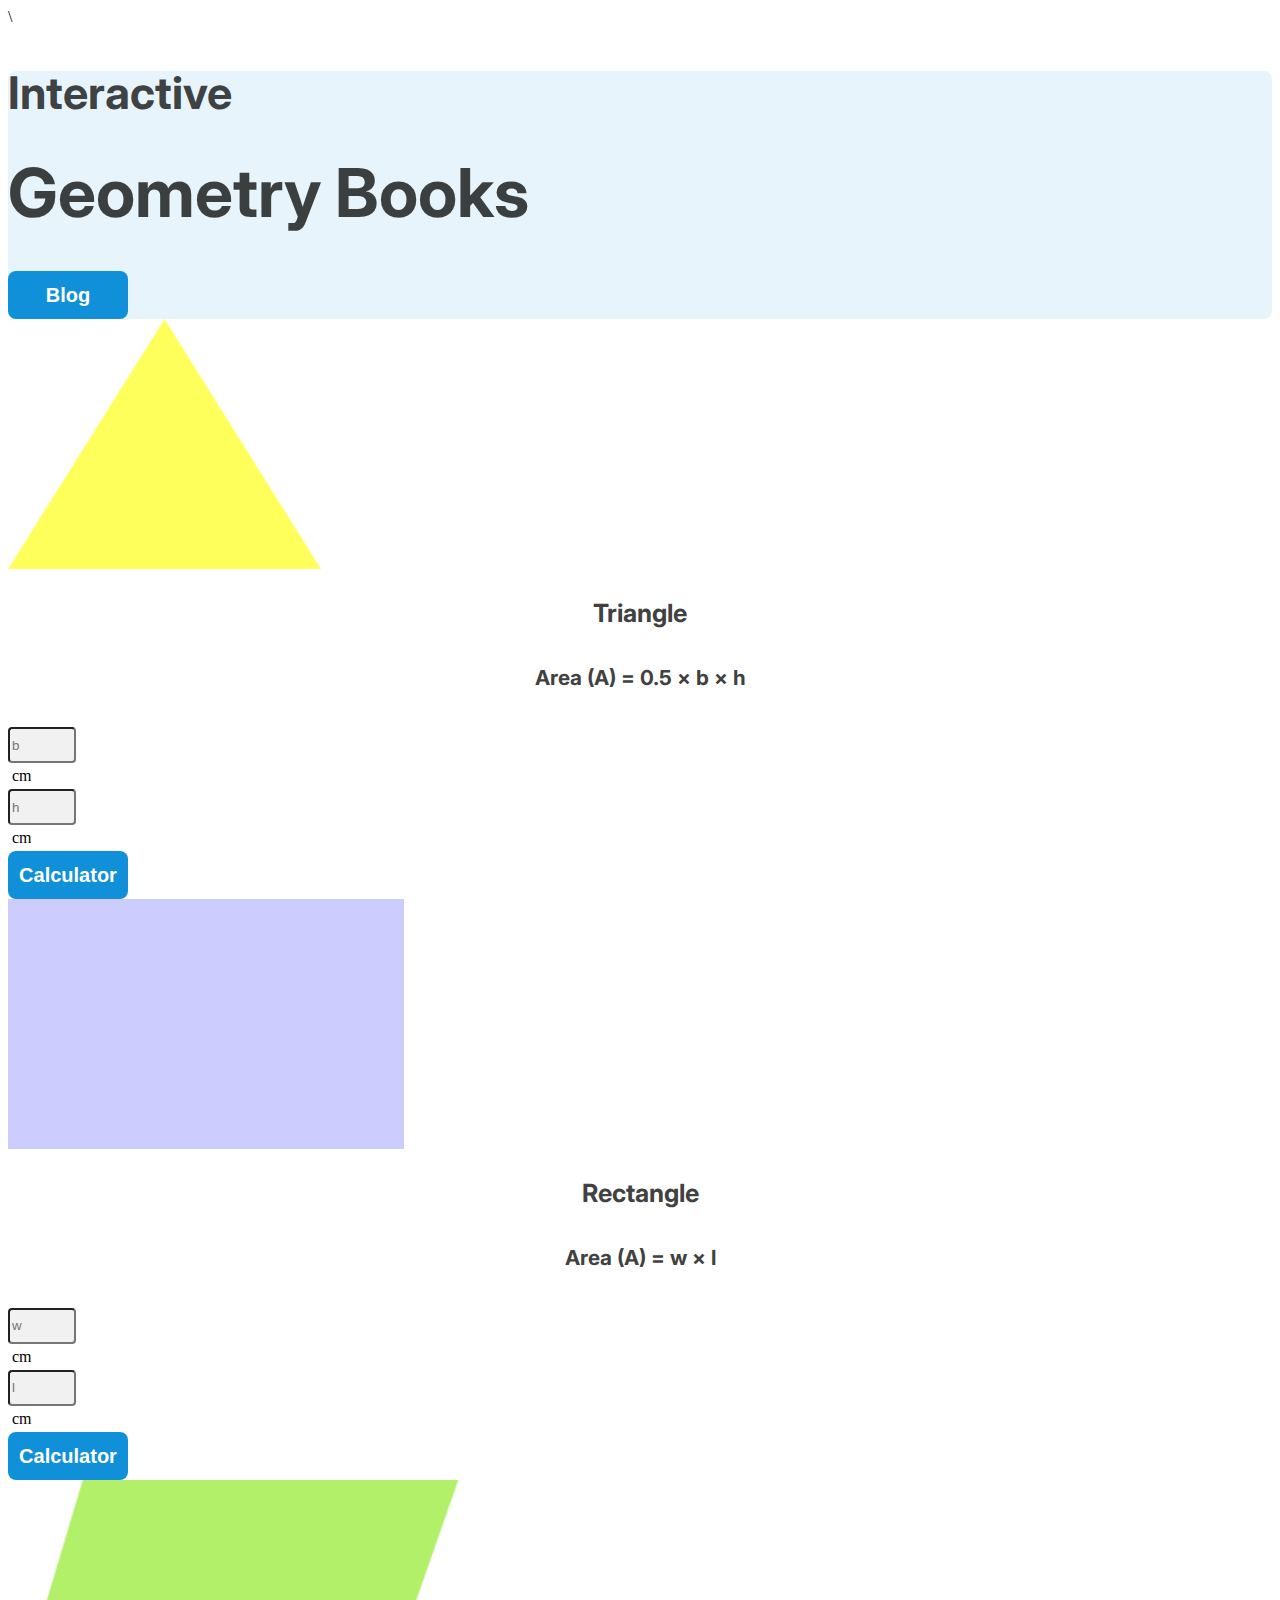
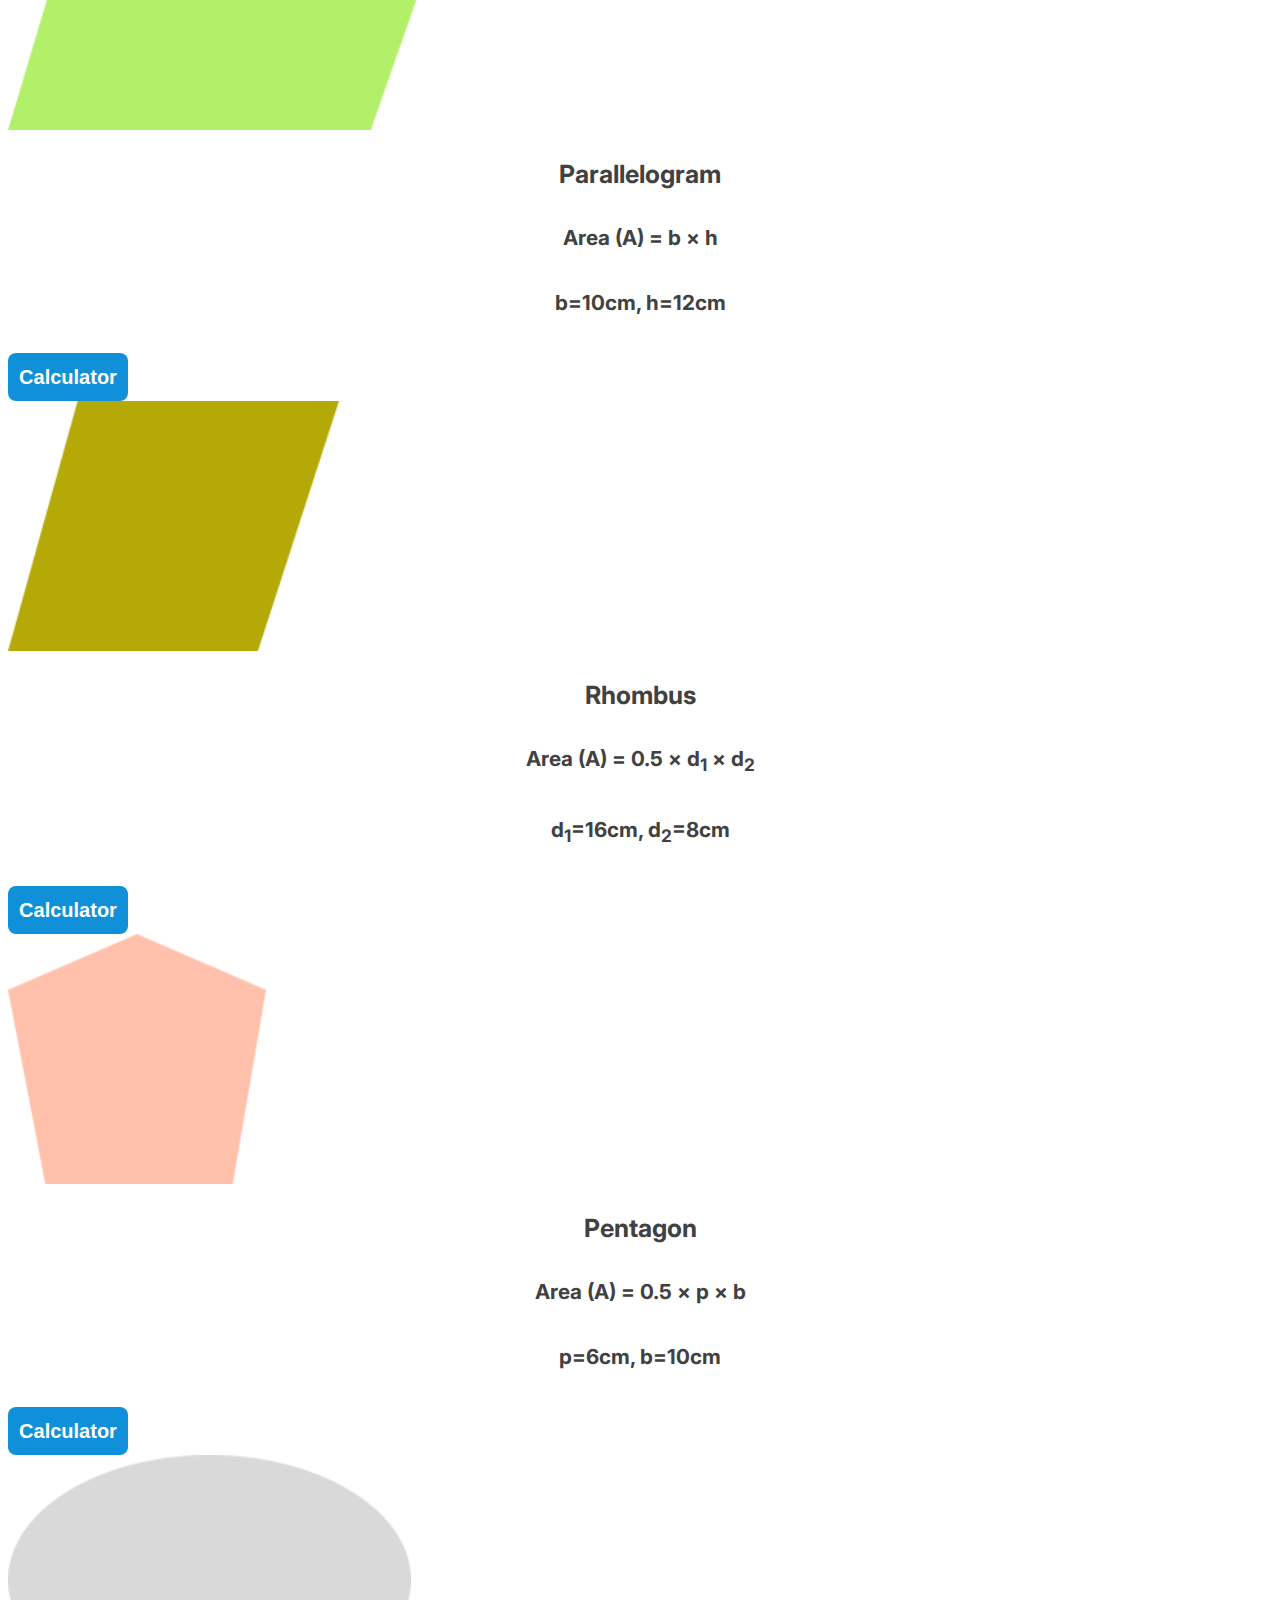
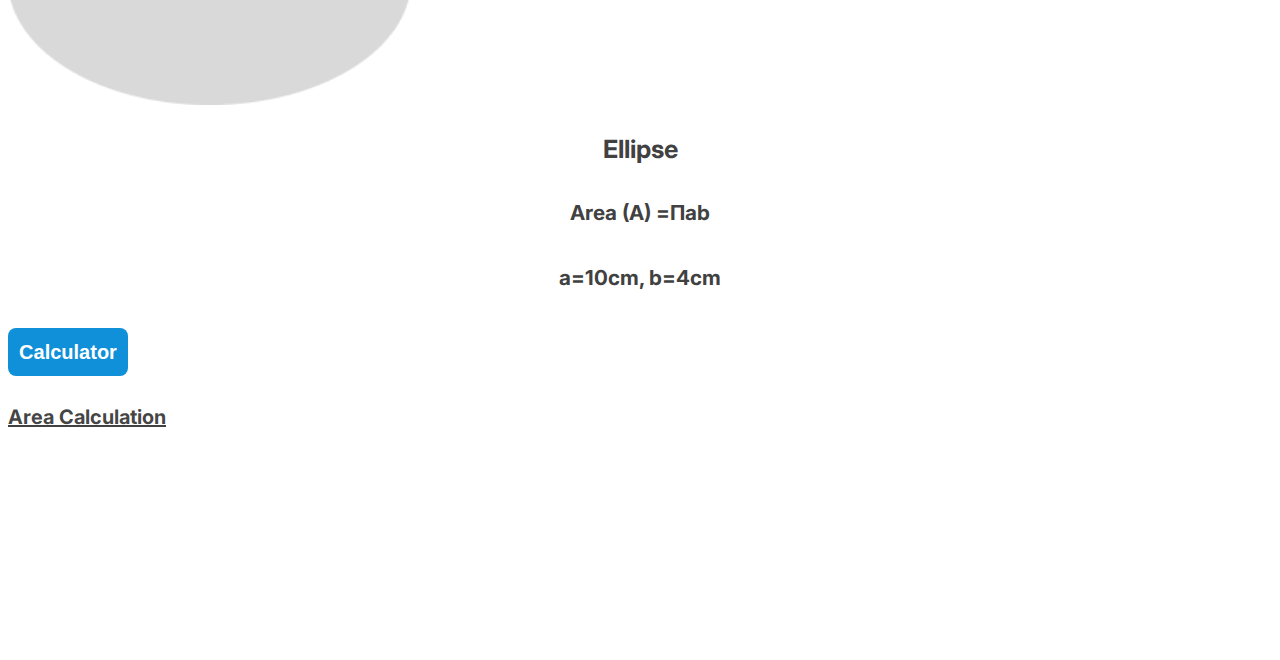
==== index.html @ 3d66f165 "calculate card" ====
<!DOCTYPE html>
<html lang="en">
<head>
    <meta charset="UTF-8">
    <meta http-equiv="X-UA-Compatible" content="IE=edge">
    <meta name="viewport" content="width=device-width, initial-scale=1.0">
    <title>Dom assignment five</title>\
    <!-- bootstrap css file link -->
    <link href="https://cdn.jsdelivr.net/npm/bootstrap@5.0.2/dist/css/bootstrap.min.css" rel="stylesheet" integrity="sha384-EVSTQN3/azprG1Anm3QDgpJLIm9Nao0Yz1ztcQTwFspd3yD65VohhpuuCOmLASjC" crossorigin="anonymous">
    <!-- css style link -->
    <link rel="stylesheet" href="./style.css">
    <!-- google font -->
    <link rel="preconnect" href="https://fonts.googleapis.com">
    <link rel="preconnect" href="https://fonts.gstatic.com" crossorigin>
    <link href="https://fonts.googleapis.com/css2?family=Inter&display=swap" rel="stylesheet">
  
</head>
<body class="mx-2">
    <!-- navbar added -->
    <header class="font-style">
        <nav class="navbar navbar-style ">
            <div class="container-fluid">
              <div class="text-style">
                <p>Interactive<p>
                <h2>Geometry Books</h2>
              </div>
                <form >
                <button class="btn-color btn-text-style" type="submit">Blog</button>
              </form>
            </div>
          </nav>
    </header>
    <!-- main part added -->
    <main class="d-flex my-5" >
        <!-- card aside -->
      <section class="w-75 bg-light">
        <div class="row row-cols-1 row-cols-md-3 g-2">
            <div class="col">
              <div class="card h-100">
                <img src="./images/triangle.png" class="card-img-top p-4" alt="...">
                <div class="card-body card-text-style">
                  <p id="triangle-name" class="card-title">Triangle</p>
                  <h5 class="card-text">Area (A) = 0.5 &times; b &times; h</h5>
                </div>
                <div class="d-flex card-inputs mx-auto">
                    <input id="baseline-Field" class="" type="text" placeholder="b"><p>cm</p>
                    <input id="height-Field" class="" type="text" placeholder="h"><p>cm</p>
                </div>
                <div class="mx-8 p-3">
                 <button id="btn-triangle"  class="btn-color w-100  btn-text-style">Calculator</button>
                </div>
              </div>
            </div>
            <div class="col">
              <div class="card h-100">
                <img src="./images/rectangle.png" class="card-img-top p-4" alt="...">
                <div class="card-body card-text-style">
                  <p class="card-title">Rectangle</p>
                  <h5 class="card-text">Area (A) = w &times; l </h5>
                </div>
                <div class="d-flex card-inputs mx-auto">
                    <input class="" type="text" placeholder="w"><p>cm</p>
                    <input class="" type="text" placeholder="l"><p>cm</p>
                </div>
                <div class="mx-8 p-3">
                 <button  class="btn-color w-100  btn-text-style">Calculator</button>
                </div>
              </div>
            </div>
            <div class="col">
                <div class="card h-100">
                  <img src="./images/parallelogram.png" class="card-img-top p-4" alt="...">
                  <div class="card-body card-text-style">
                    <p class="card-title">Parallelogram</p>
                    <h5 class="card-text">Area (A) = b &times; h</h5>
                    <h5>b=<span>10</span>cm, h=<span>12</span>cm</h5>
                  </div>
                  <div class="mx-8 p-3">
                   <button  class="btn-color w-100  btn-text-style">Calculator</button>
                  </div>
                </div>
              </div>
              <div class="col">
                <div class="card h-100">
                  <img src="./images/rhombus.png" class="card-img-top p-4" alt="...">
                  <div class="card-body card-text-style">
                    <p class="card-title">Rhombus</p>
                    <h5 class="card-text">Area (A) = 0.5 &times; d<sub>1</sub> &times; d<sub>2</sub></h5>
                    <h5>d<sub>1</sub>=<span>16</span>cm, d<sub>2</sub>=<span>8</span>cm</h5>
                  </div>
                 <div class="mx-8 p-3">
                   <button  class="btn-color w-100  btn-text-style">Calculator</button>
                  </div>
                </div>
              </div>
              <div class="col">
                <div class="card h-100">
                  <img src="./images/pentagon.png" class="card-img-top p-4" alt="...">
                  <div class="card-body card-text-style">
                    <p class="card-title">Pentagon</p>
                    <h5 class="card-text">Area (A) = 0.5 &times; p &times; b</h5>
                    <h5>p=<span>6</span>cm, b=<span>10</span>cm</h5>
                  </div>
                  <div class="mx-8 p-3">
                   <button  class="btn-color w-100  btn-text-style">Calculator</button>
                  </div>
                </div>
              </div>
              <div class="col">
                <div class="card h-100">
                  <img src="./images/ellipse.png" class="card-img-top p-4" alt="...">
                  <div class="card-body card-text-style">
                    <p class="card-title">Ellipse</p>
                    <h5 class="card-text">Area (A) =&Pi;ab</h5>
                    <h5>a=<span>10</span>cm, b=<span>4</span>cm</h5>
                  </div>
                  <div class="mx-8 p-3">
                   <button  class="btn-color w-100  btn-text-style">Calculator</button>
                  </div>
                </div>
              </div>
          </div>

      </section>
      <!-- calculation part bside -->
      <section class="w-25 px-2">
        <div class="row row-cols-1 row-cols-md-1">
            <div class="col">
                <div class="card calculation-head">
                 <h4 class="text-center ">Area Calculation</h4>
                 <table class="table table-borderless">
                    <tbody  id="calculation">
                        <tr>
                          <th ></th>
                         
                        </tr>
                      </tbody>
                  </table>
                </div>
              </div>
        </div>
      </section>
    </main>
    <!-- bootsrap js file  -->
    <script src="https://cdn.jsdelivr.net/npm/bootstrap@5.0.2/dist/js/bootstrap.bundle.min.js" integrity="sha384-MrcW6ZMFYlzcLA8Nl+NtUVF0sA7MsXsP1UyJoMp4YLEuNSfAP+JcXn/tWtIaxVXM" crossorigin="anonymous"></script>
    <!-- js file added -->
    <script src="./card.js"></script>
</body>
</html>
---- style.css ----
.navbar-style{
    background: rgba(16, 144, 216, 0.1);
    border-radius: 8px;
}
.font-style{
    font-family: 'Inter', sans-serif;
}
.text-style{
    font-style: normal;
    font-weight: 700;
    font-size: 45px;
    line-height: 44px;

    color: rgba(17, 17, 17, 0.8);

}
.btn-color{
    width: 120px;
    height: 48px;
    background: #1090D8;
    border-radius: 8px;
    color: #FFFFFF;
    border: none;
}
.btn-text-style{
    font-weight: 700;
    font-size: 20px;
    line-height: 30px;
}

.card-text-style{
    font-family: 'Inter';
    font-style: normal;
    font-weight: 700;
    font-size: 25px;
    line-height: 30px;
    text-align: center;
    color: #414141;
}
.card-inputs p{
    margin: 4px;
}
.card img{
    height: 250px;
}
.card-inputs input{
    width: 60px;
    height: 30px;
    background: #F1F1F1;
    border-radius: 4px;

}
.calculation-head{
    height: 250px;
}
.calculation-head h4{
    font-family: 'Inter';
    font-style: normal;
    font-weight: 700;
    font-size: 20px;
    line-height: 30px;
    /* identical to box height, or 150% */

    text-decoration-line: underline;

    color: rgba(17, 17, 17, 0.8);

}
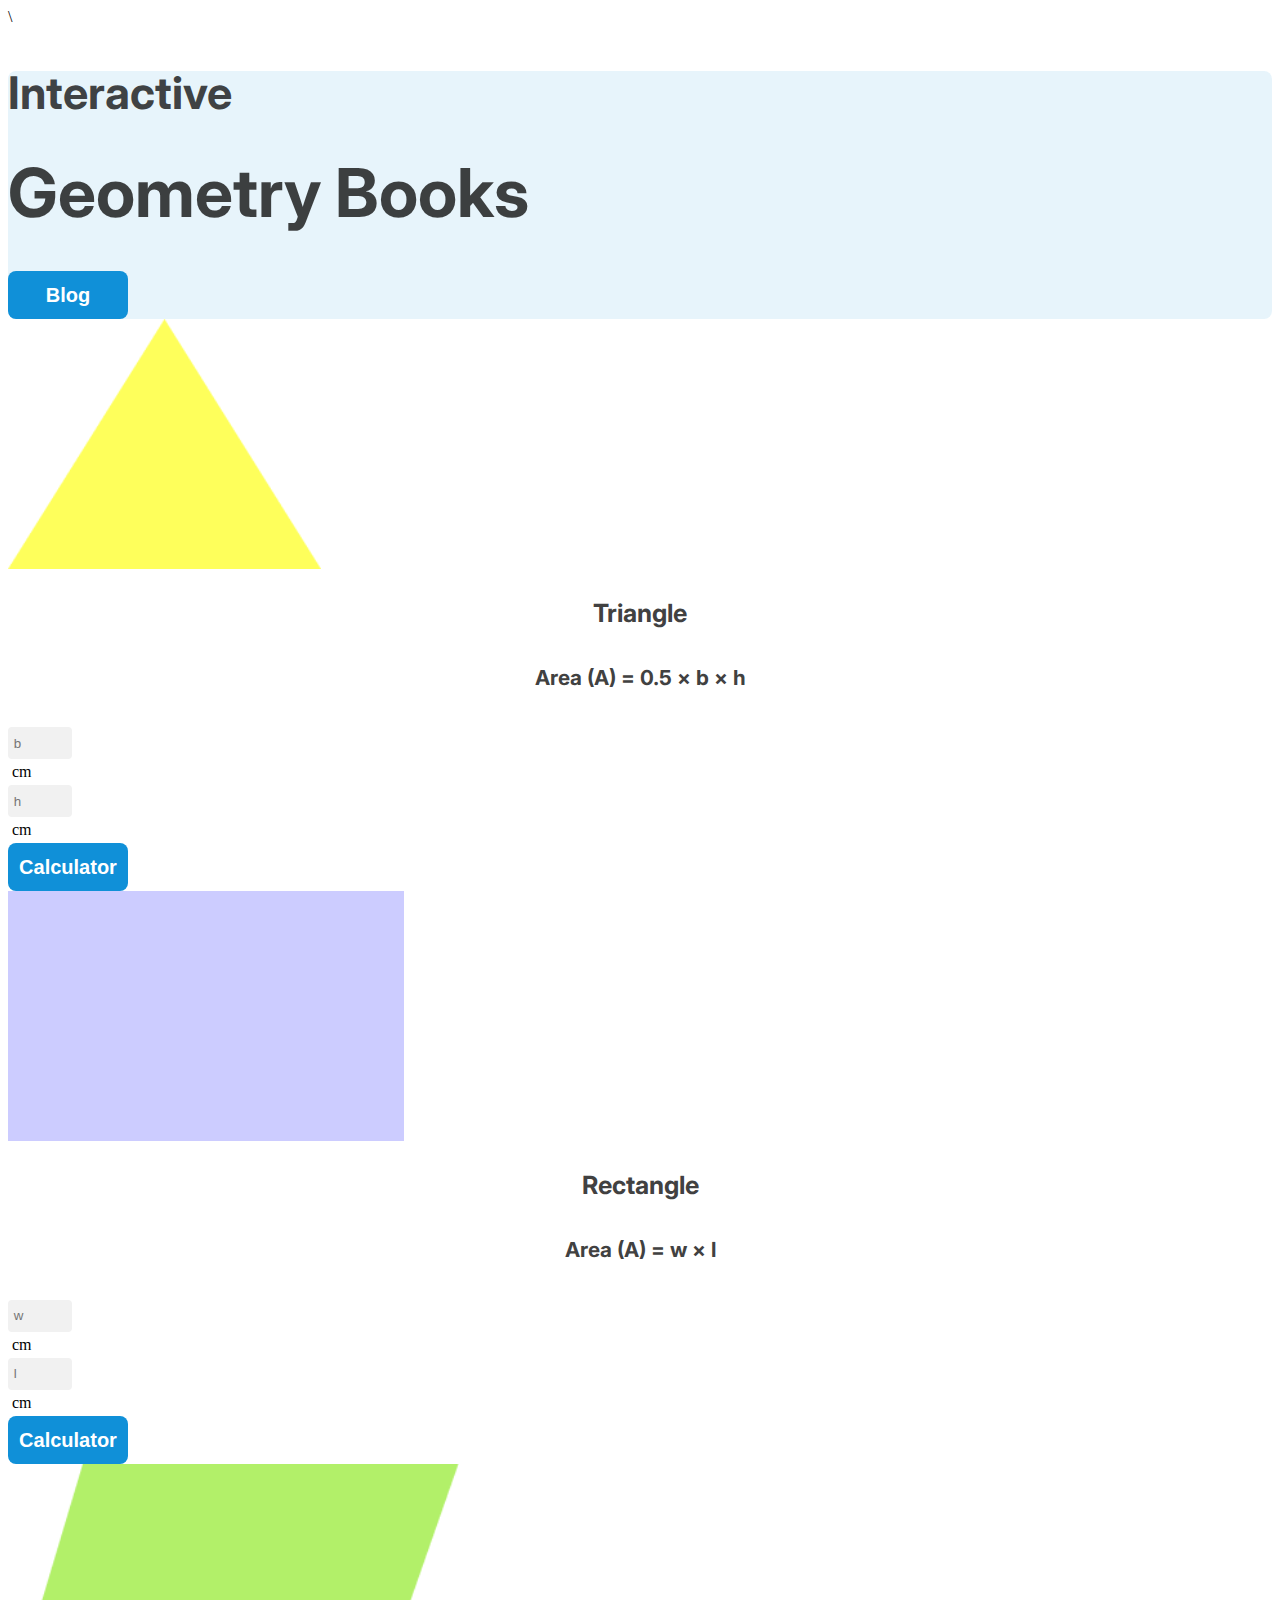
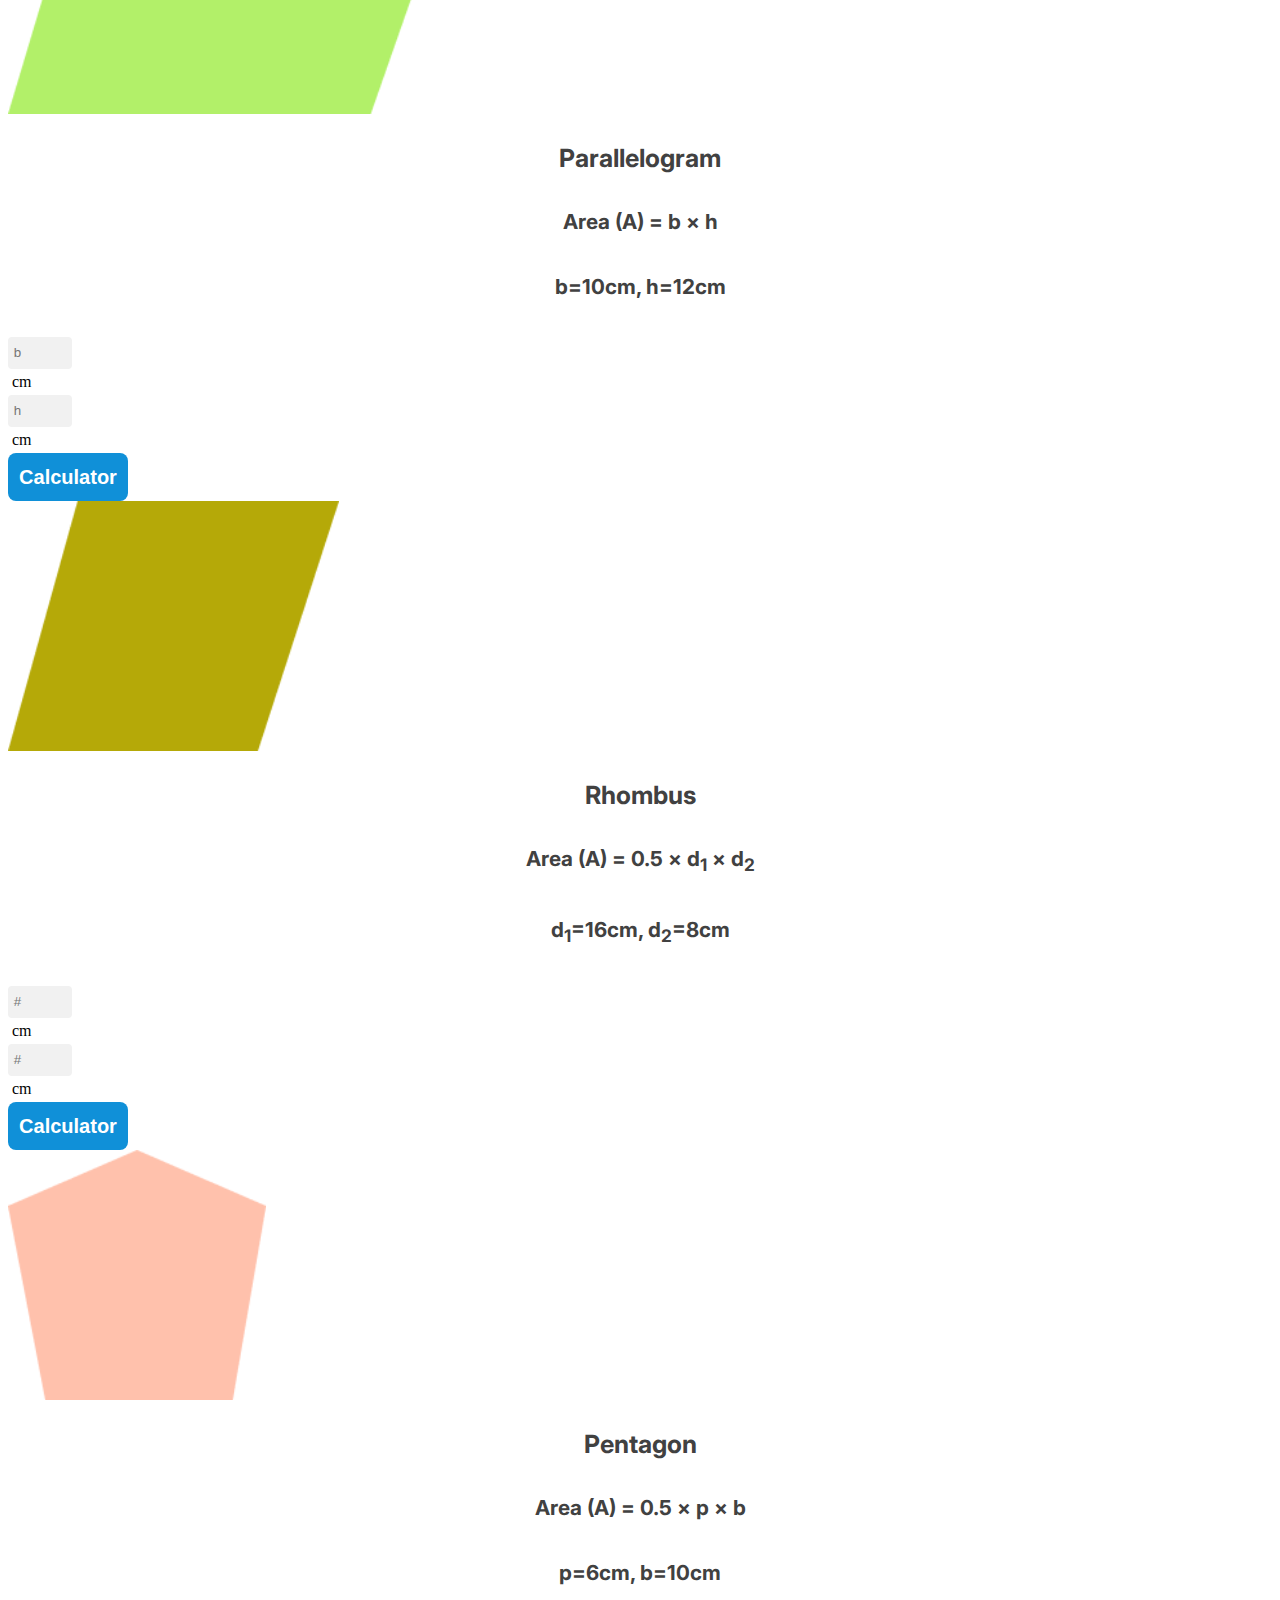
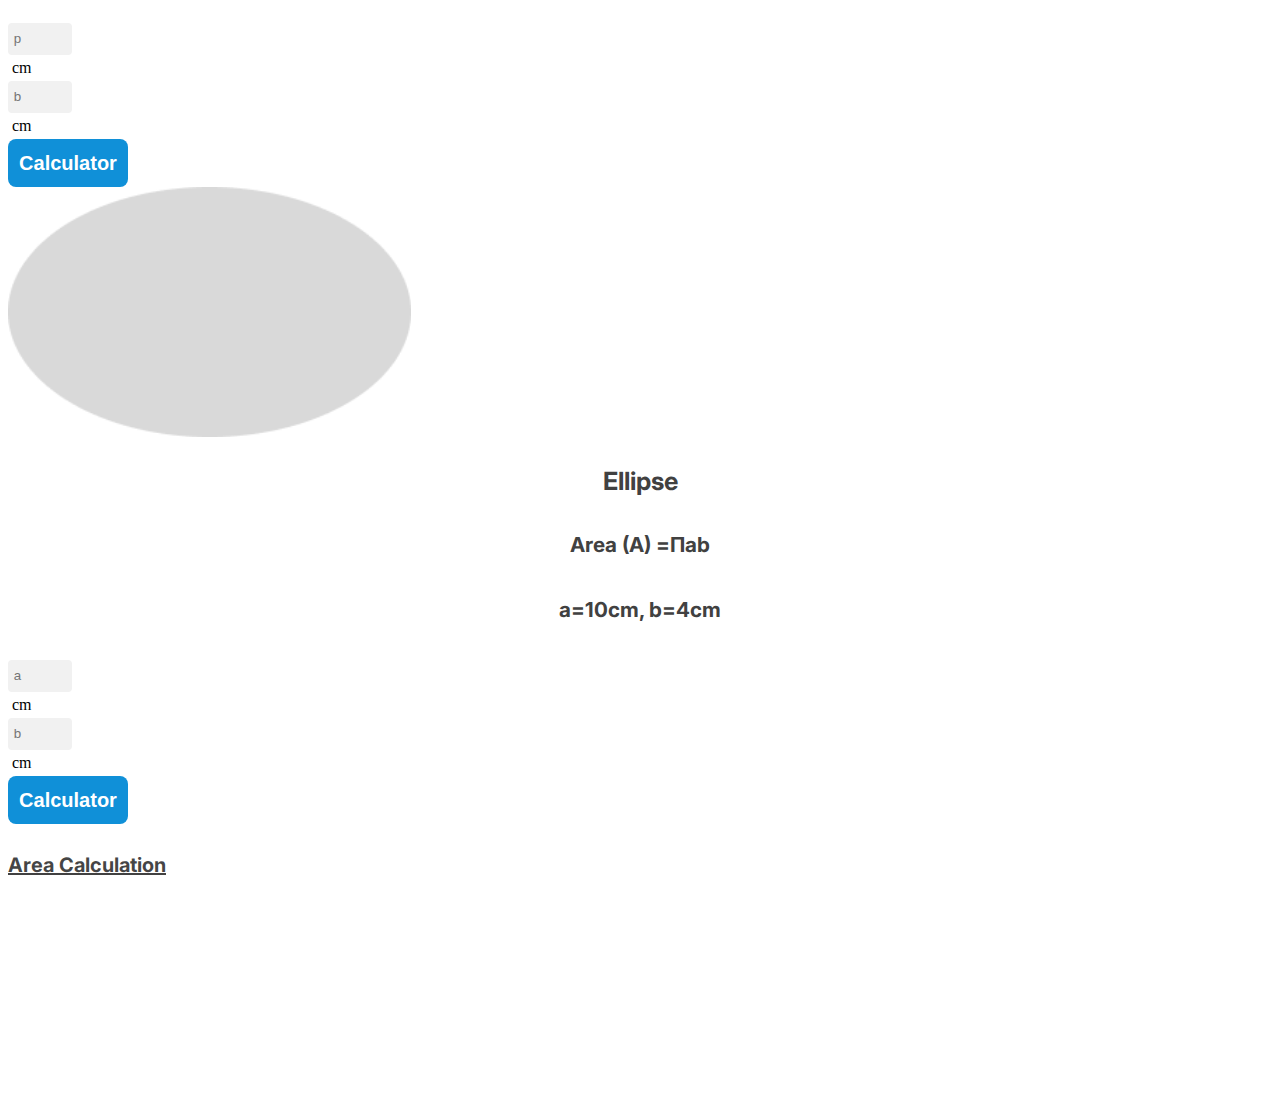
==== commit d5b6f7c6: "parallelogramCalculateTotal" ====
--- a/index.html
+++ b/index.html
@@ -35,6 +35,7 @@
         <!-- card aside -->
       <section class="w-75 bg-light">
         <div class="row row-cols-1 row-cols-md-3 g-2">
+            <!-- one triangle card -->
             <div class="col">
               <div class="card h-100">
                 <img src="./images/triangle.png" class="card-img-top p-4" alt="...">
@@ -43,40 +44,46 @@
                   <h5 class="card-text">Area (A) = 0.5 &times; b &times; h</h5>
                 </div>
                 <div class="d-flex card-inputs mx-auto">
-                    <input id="baseline-Field" class="" type="text" placeholder="b"><p>cm</p>
-                    <input id="height-Field" class="" type="text" placeholder="h"><p>cm</p>
+                    <input id="baseline-Field" class="" type="text" placeholder=" b"><p>cm</p>
+                    <input id="height-Field" class="" type="text" placeholder=" h"><p>cm</p>
                 </div>
                 <div class="mx-8 p-3">
                  <button id="btn-triangle"  class="btn-color w-100  btn-text-style">Calculator</button>
                 </div>
               </div>
             </div>
+            <!-- two rectangle card -->
             <div class="col">
               <div class="card h-100">
                 <img src="./images/rectangle.png" class="card-img-top p-4" alt="...">
                 <div class="card-body card-text-style">
-                  <p class="card-title">Rectangle</p>
+                  <p id="rectangle-name" class="card-title">Rectangle</p>
                   <h5 class="card-text">Area (A) = w &times; l </h5>
                 </div>
                 <div class="d-flex card-inputs mx-auto">
-                    <input class="" type="text" placeholder="w"><p>cm</p>
-                    <input class="" type="text" placeholder="l"><p>cm</p>
+                    <input id="rectangleFieldOne" class="" type="text" placeholder=" w"><p>cm</p>
+                    <input id="rectangleFieldTwo" class="" type="text" placeholder=" l"><p>cm</p>
                 </div>
                 <div class="mx-8 p-3">
-                 <button  class="btn-color w-100  btn-text-style">Calculator</button>
+                 <button id="btn-rectangle"  class="btn-color w-100  btn-text-style">Calculator</button>
                 </div>
               </div>
             </div>
+            <!-- three parallelogram card -->
             <div class="col">
                 <div class="card h-100">
                   <img src="./images/parallelogram.png" class="card-img-top p-4" alt="...">
                   <div class="card-body card-text-style">
-                    <p class="card-title">Parallelogram</p>
+                    <p id="parallelogram-name" class="card-title">Parallelogram</p>
                     <h5 class="card-text">Area (A) = b &times; h</h5>
                     <h5>b=<span>10</span>cm, h=<span>12</span>cm</h5>
                   </div>
+                  <div class="d-flex card-inputs mx-auto">
+                    <input id="parallelogramFieldOne" class="" type="text" placeholder=" b"><p>cm</p>
+                    <input id="parallelogramFieldTwo" class="" type="text" placeholder=" h"><p>cm</p>
+                </div>
                   <div class="mx-8 p-3">
-                   <button  class="btn-color w-100  btn-text-style">Calculator</button>
+                   <button id="btn-parallelogram" class="btn-color w-100  btn-text-style">Calculator</button>
                   </div>
                 </div>
               </div>
@@ -88,6 +95,10 @@
                     <h5 class="card-text">Area (A) = 0.5 &times; d<sub>1</sub> &times; d<sub>2</sub></h5>
                     <h5>d<sub>1</sub>=<span>16</span>cm, d<sub>2</sub>=<span>8</span>cm</h5>
                   </div>
+                  <div class="d-flex card-inputs mx-auto">
+                    <input id="rectangleFieldOne" class="" type="text" placeholder=" #"><p>cm</p>
+                    <input id="rectangleFieldTwo" class="" type="text" placeholder=" #"><p>cm</p>
+                </div>
                  <div class="mx-8 p-3">
                    <button  class="btn-color w-100  btn-text-style">Calculator</button>
                   </div>
@@ -101,6 +112,10 @@
                     <h5 class="card-text">Area (A) = 0.5 &times; p &times; b</h5>
                     <h5>p=<span>6</span>cm, b=<span>10</span>cm</h5>
                   </div>
+                  <div class="d-flex card-inputs mx-auto">
+                    <input id="rectangleFieldOne" class="" type="text" placeholder=" p"><p>cm</p>
+                    <input id="rectangleFieldTwo" class="" type="text" placeholder=" b"><p>cm</p>
+                </div>
                   <div class="mx-8 p-3">
                    <button  class="btn-color w-100  btn-text-style">Calculator</button>
                   </div>
@@ -114,6 +129,10 @@
                     <h5 class="card-text">Area (A) =&Pi;ab</h5>
                     <h5>a=<span>10</span>cm, b=<span>4</span>cm</h5>
                   </div>
+                  <div class="d-flex card-inputs mx-auto">
+                    <input id="rectangleFieldOne" class="" type="text" placeholder=" a"><p>cm</p>
+                    <input id="rectangleFieldTwo" class="" type="text" placeholder=" b"><p>cm</p>
+                </div>
                   <div class="mx-8 p-3">
                    <button  class="btn-color w-100  btn-text-style">Calculator</button>
                   </div>
@@ -144,6 +163,7 @@
     <!-- bootsrap js file  -->
     <script src="https://cdn.jsdelivr.net/npm/bootstrap@5.0.2/dist/js/bootstrap.bundle.min.js" integrity="sha384-MrcW6ZMFYlzcLA8Nl+NtUVF0sA7MsXsP1UyJoMp4YLEuNSfAP+JcXn/tWtIaxVXM" crossorigin="anonymous"></script>
     <!-- js file added -->
+    <script src="./common.js"></script>
     <script src="./card.js"></script>
 </body>
 </html>--- a/style.css
+++ b/style.css
@@ -48,6 +48,7 @@
     height: 30px;
     background: #F1F1F1;
     border-radius: 4px;
+    border: none;
 
 }
 .calculation-head{
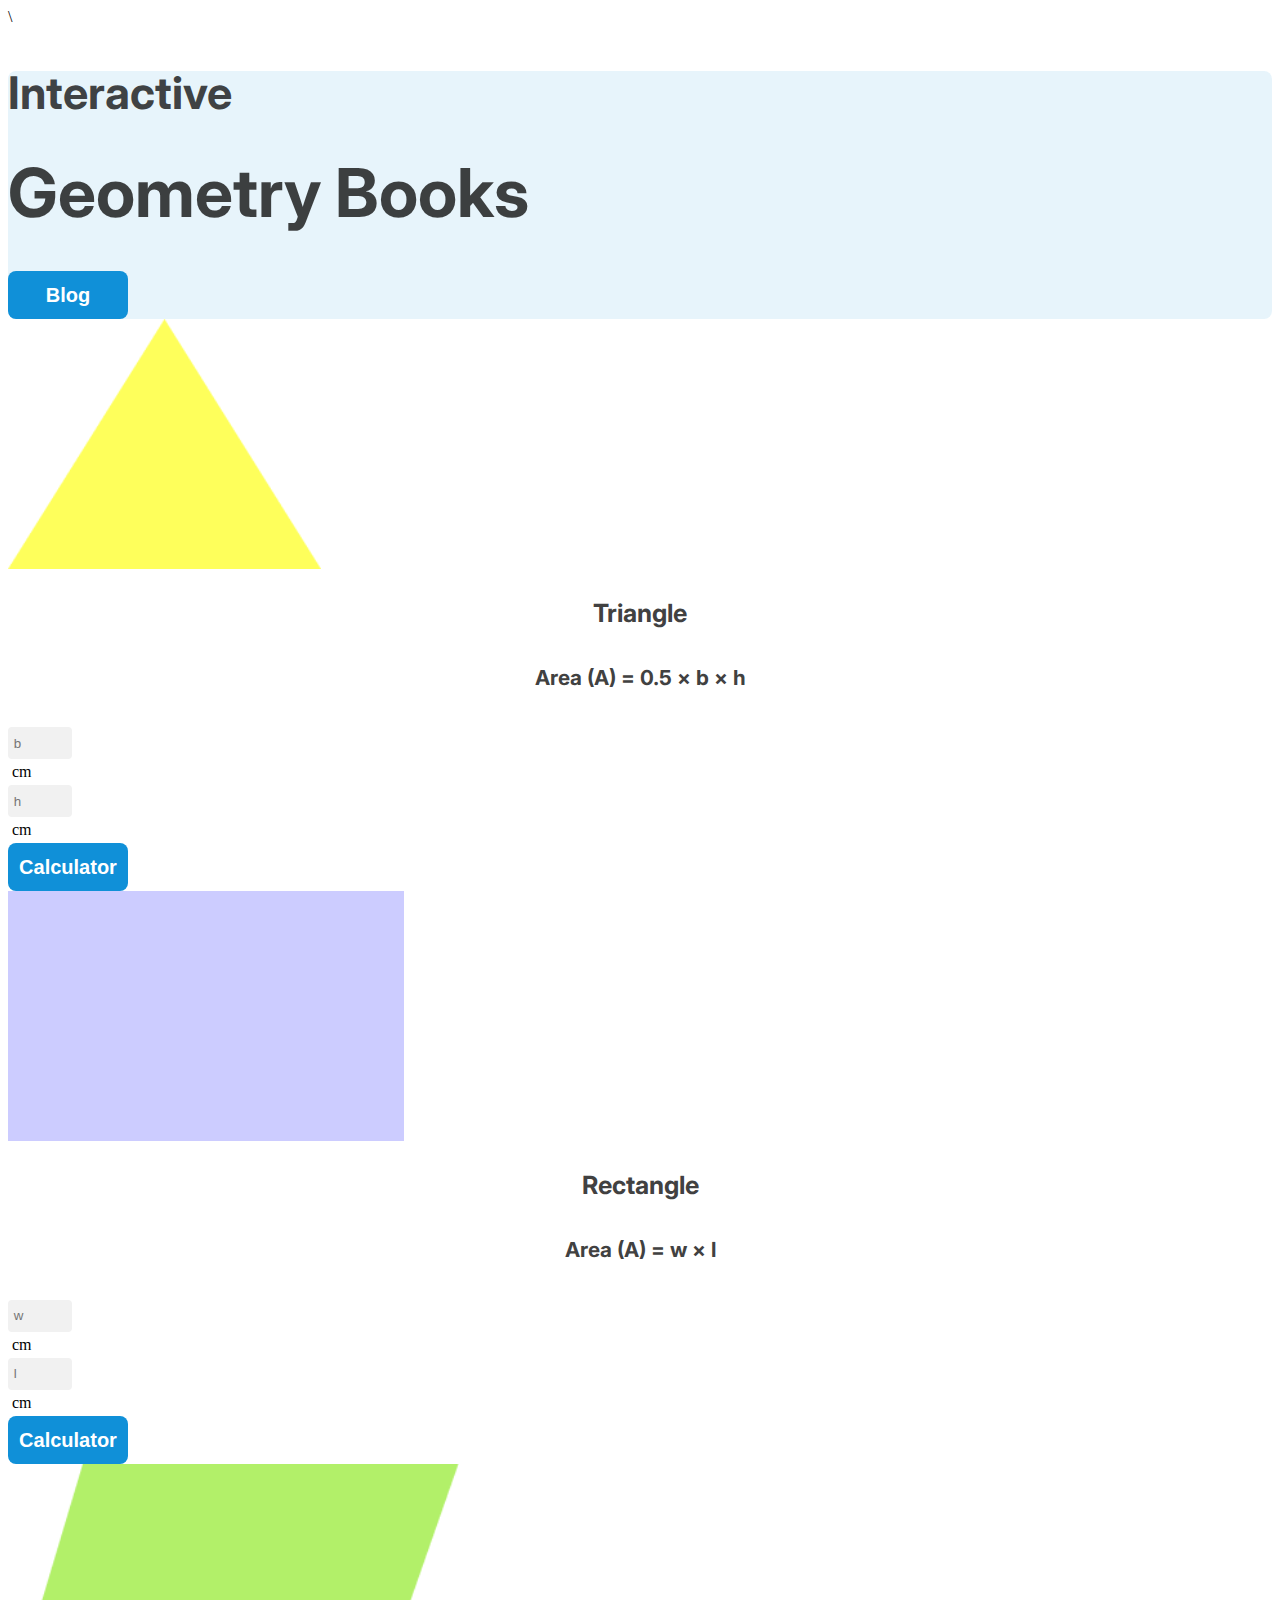
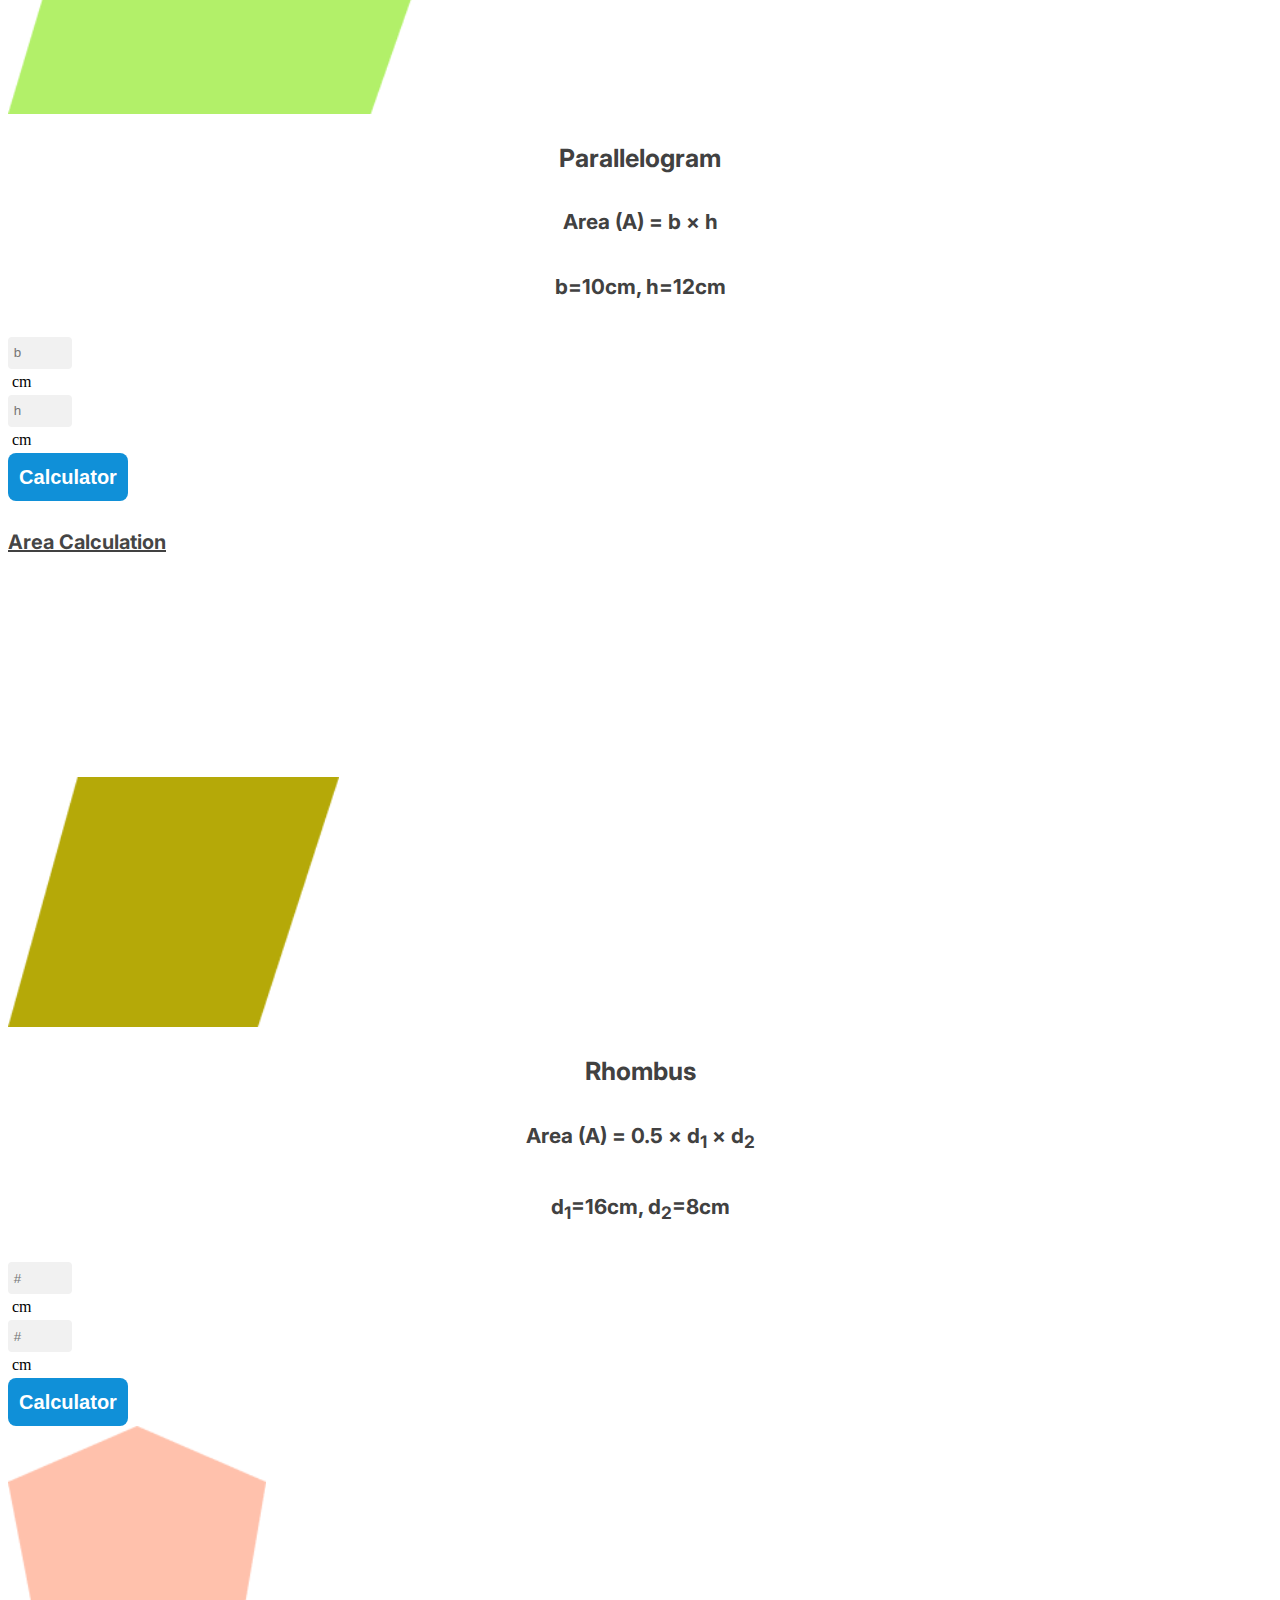
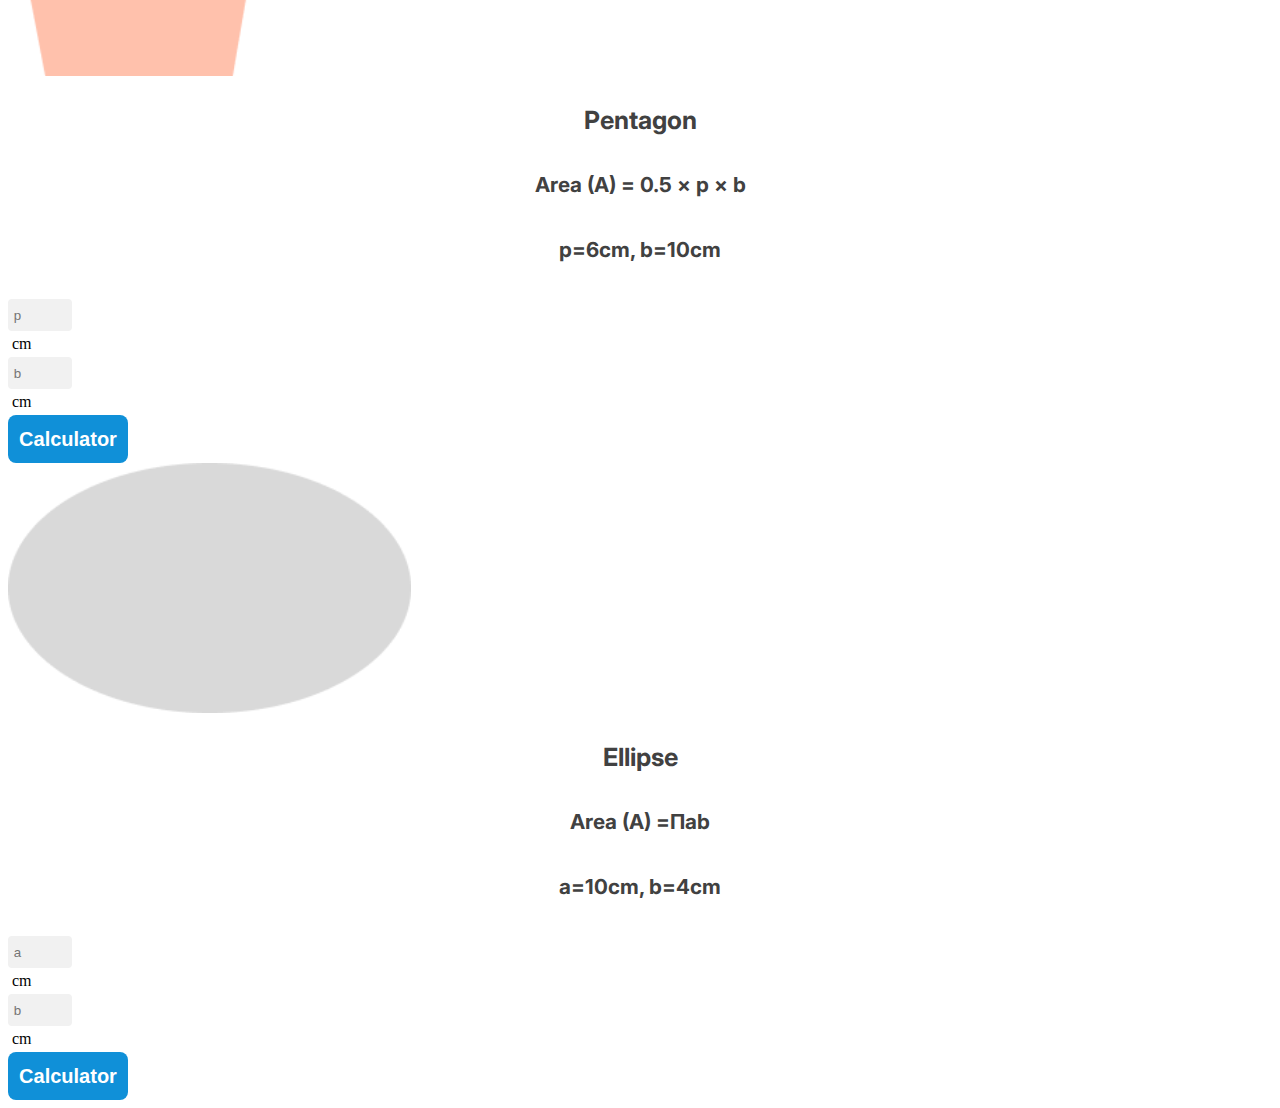
==== commit b87cbff2: "mobile device desponsive" ====
--- a/index.html
+++ b/index.html
@@ -33,11 +33,11 @@
     <!-- main part added -->
     <main class="d-flex my-5" >
         <!-- card aside -->
-      <section class="w-75 bg-light">
-        <div class="row row-cols-1 row-cols-md-3 g-2">
+      <section class="bg-light">
+        <div class="row row-cols-1 row-cols-sm-1 row-cols-md-4 g-4">
             <!-- one triangle card -->
             <div class="col">
-              <div class="card h-100">
+              <div class="card h-100" onmouseover="randomColor(this)">
                 <img src="./images/triangle.png" class="card-img-top p-4" alt="...">
                 <div class="card-body card-text-style">
                   <p id="triangle-name" class="card-title">Triangle</p>
@@ -54,7 +54,7 @@
             </div>
             <!-- two rectangle card -->
             <div class="col">
-              <div class="card h-100">
+              <div class="card h-100" onmouseover="randomColor(this)">
                 <img src="./images/rectangle.png" class="card-img-top p-4" alt="...">
                 <div class="card-body card-text-style">
                   <p id="rectangle-name" class="card-title">Rectangle</p>
@@ -71,7 +71,7 @@
             </div>
             <!-- three parallelogram card -->
             <div class="col">
-                <div class="card h-100">
+                <div class="card h-100" onmouseover="randomColor(this)">
                   <img src="./images/parallelogram.png" class="card-img-top p-4" alt="...">
                   <div class="card-body card-text-style">
                     <p id="parallelogram-name" class="card-title">Parallelogram</p>
@@ -87,83 +87,89 @@
                   </div>
                 </div>
               </div>
+              <!-- calculattion card -->
+              <section class="px-2">
+                <div>
+                    <div>
+                        <div class="card calculation-head">
+                         <h4 class="text-center ">Area Calculation</h4>
+                         <table class="table table-borderless">
+                            <tbody  id="calculation">
+                                <tr>
+                                  <th ></th>
+                                 
+                                </tr>
+                              </tbody>
+                          </table>
+                        </div>
+                      </div>
+                </div>
+              </section>
+              <!-- four rhonbus card -->
               <div class="col">
-                <div class="card h-100">
+                <div class="card h-100" onmouseover="randomColor(this)">
                   <img src="./images/rhombus.png" class="card-img-top p-4" alt="...">
                   <div class="card-body card-text-style">
-                    <p class="card-title">Rhombus</p>
+                    <p id="rhombus-name" class="card-title">Rhombus</p>
                     <h5 class="card-text">Area (A) = 0.5 &times; d<sub>1</sub> &times; d<sub>2</sub></h5>
                     <h5>d<sub>1</sub>=<span>16</span>cm, d<sub>2</sub>=<span>8</span>cm</h5>
                   </div>
                   <div class="d-flex card-inputs mx-auto">
-                    <input id="rectangleFieldOne" class="" type="text" placeholder=" #"><p>cm</p>
-                    <input id="rectangleFieldTwo" class="" type="text" placeholder=" #"><p>cm</p>
+                    <input id="rhombusFieldOne" class="" type="text" placeholder=" #"><p>cm</p>
+                    <input id="rhombusFieldTwo" class="" type="text" placeholder=" #"><p>cm</p>
                 </div>
                  <div class="mx-8 p-3">
-                   <button  class="btn-color w-100  btn-text-style">Calculator</button>
+                   <button id="btn-rhombusField" class="btn-color w-100  btn-text-style">Calculator</button>
                   </div>
                 </div>
               </div>
+              <!-- five pentagon card -->
               <div class="col">
-                <div class="card h-100">
+                <div class="card h-100" onmouseover="randomColor(this)">
                   <img src="./images/pentagon.png" class="card-img-top p-4" alt="...">
                   <div class="card-body card-text-style">
-                    <p class="card-title">Pentagon</p>
+                    <p id="pentagon-name" class="card-title">Pentagon</p>
                     <h5 class="card-text">Area (A) = 0.5 &times; p &times; b</h5>
                     <h5>p=<span>6</span>cm, b=<span>10</span>cm</h5>
                   </div>
                   <div class="d-flex card-inputs mx-auto">
-                    <input id="rectangleFieldOne" class="" type="text" placeholder=" p"><p>cm</p>
-                    <input id="rectangleFieldTwo" class="" type="text" placeholder=" b"><p>cm</p>
+                    <input id="pentagonFieldOne" class="" type="text" placeholder=" p"><p>cm</p>
+                    <input id="pentagonFieldTwo" class="" type="text" placeholder=" b"><p>cm</p>
                 </div>
                   <div class="mx-8 p-3">
-                   <button  class="btn-color w-100  btn-text-style">Calculator</button>
+                   <button id="btn-pentagon" class="btn-color w-100  btn-text-style">Calculator</button>
                   </div>
                 </div>
               </div>
+              <!-- six ellipse card -->
               <div class="col">
-                <div class="card h-100">
+                <div class="card h-100" onmouseover="randomColor(this)">
                   <img src="./images/ellipse.png" class="card-img-top p-4" alt="...">
                   <div class="card-body card-text-style">
-                    <p class="card-title">Ellipse</p>
+                    <p id="ellipse-name" class="card-title">Ellipse</p>
                     <h5 class="card-text">Area (A) =&Pi;ab</h5>
                     <h5>a=<span>10</span>cm, b=<span>4</span>cm</h5>
                   </div>
                   <div class="d-flex card-inputs mx-auto">
-                    <input id="rectangleFieldOne" class="" type="text" placeholder=" a"><p>cm</p>
-                    <input id="rectangleFieldTwo" class="" type="text" placeholder=" b"><p>cm</p>
+                    <input id="ellipseFieldOne" class="" type="text" placeholder=" a"><p>cm</p>
+                    <input id="ellipseFieldTwo" class="" type="text" placeholder=" b"><p>cm</p>
                 </div>
                   <div class="mx-8 p-3">
-                   <button  class="btn-color w-100  btn-text-style">Calculator</button>
+                   <button id="btn-ellipse" class="btn-color w-100  btn-text-style">Calculator</button>
                   </div>
                 </div>
               </div>
           </div>
 
+
       </section>
-      <!-- calculation part bside -->
-      <section class="w-25 px-2">
-        <div class="row row-cols-1 row-cols-md-1">
-            <div class="col">
-                <div class="card calculation-head">
-                 <h4 class="text-center ">Area Calculation</h4>
-                 <table class="table table-borderless">
-                    <tbody  id="calculation">
-                        <tr>
-                          <th ></th>
-                         
-                        </tr>
-                      </tbody>
-                  </table>
-                </div>
-              </div>
-        </div>
-      </section>
+   
+     
     </main>
     <!-- bootsrap js file  -->
     <script src="https://cdn.jsdelivr.net/npm/bootstrap@5.0.2/dist/js/bootstrap.bundle.min.js" integrity="sha384-MrcW6ZMFYlzcLA8Nl+NtUVF0sA7MsXsP1UyJoMp4YLEuNSfAP+JcXn/tWtIaxVXM" crossorigin="anonymous"></script>
     <!-- js file added -->
-    <script src="./common.js"></script>
-    <script src="./card.js"></script>
+    <script src="./js/common.js"></script>
+    <script src="./js/card.js"></script>
 </body>
 </html>--- a/style.css
+++ b/style.css
@@ -66,4 +66,8 @@
 
     color: rgba(17, 17, 17, 0.8);
 
+}
+
+.cart-title{
+    background-color: #1090D8;
 }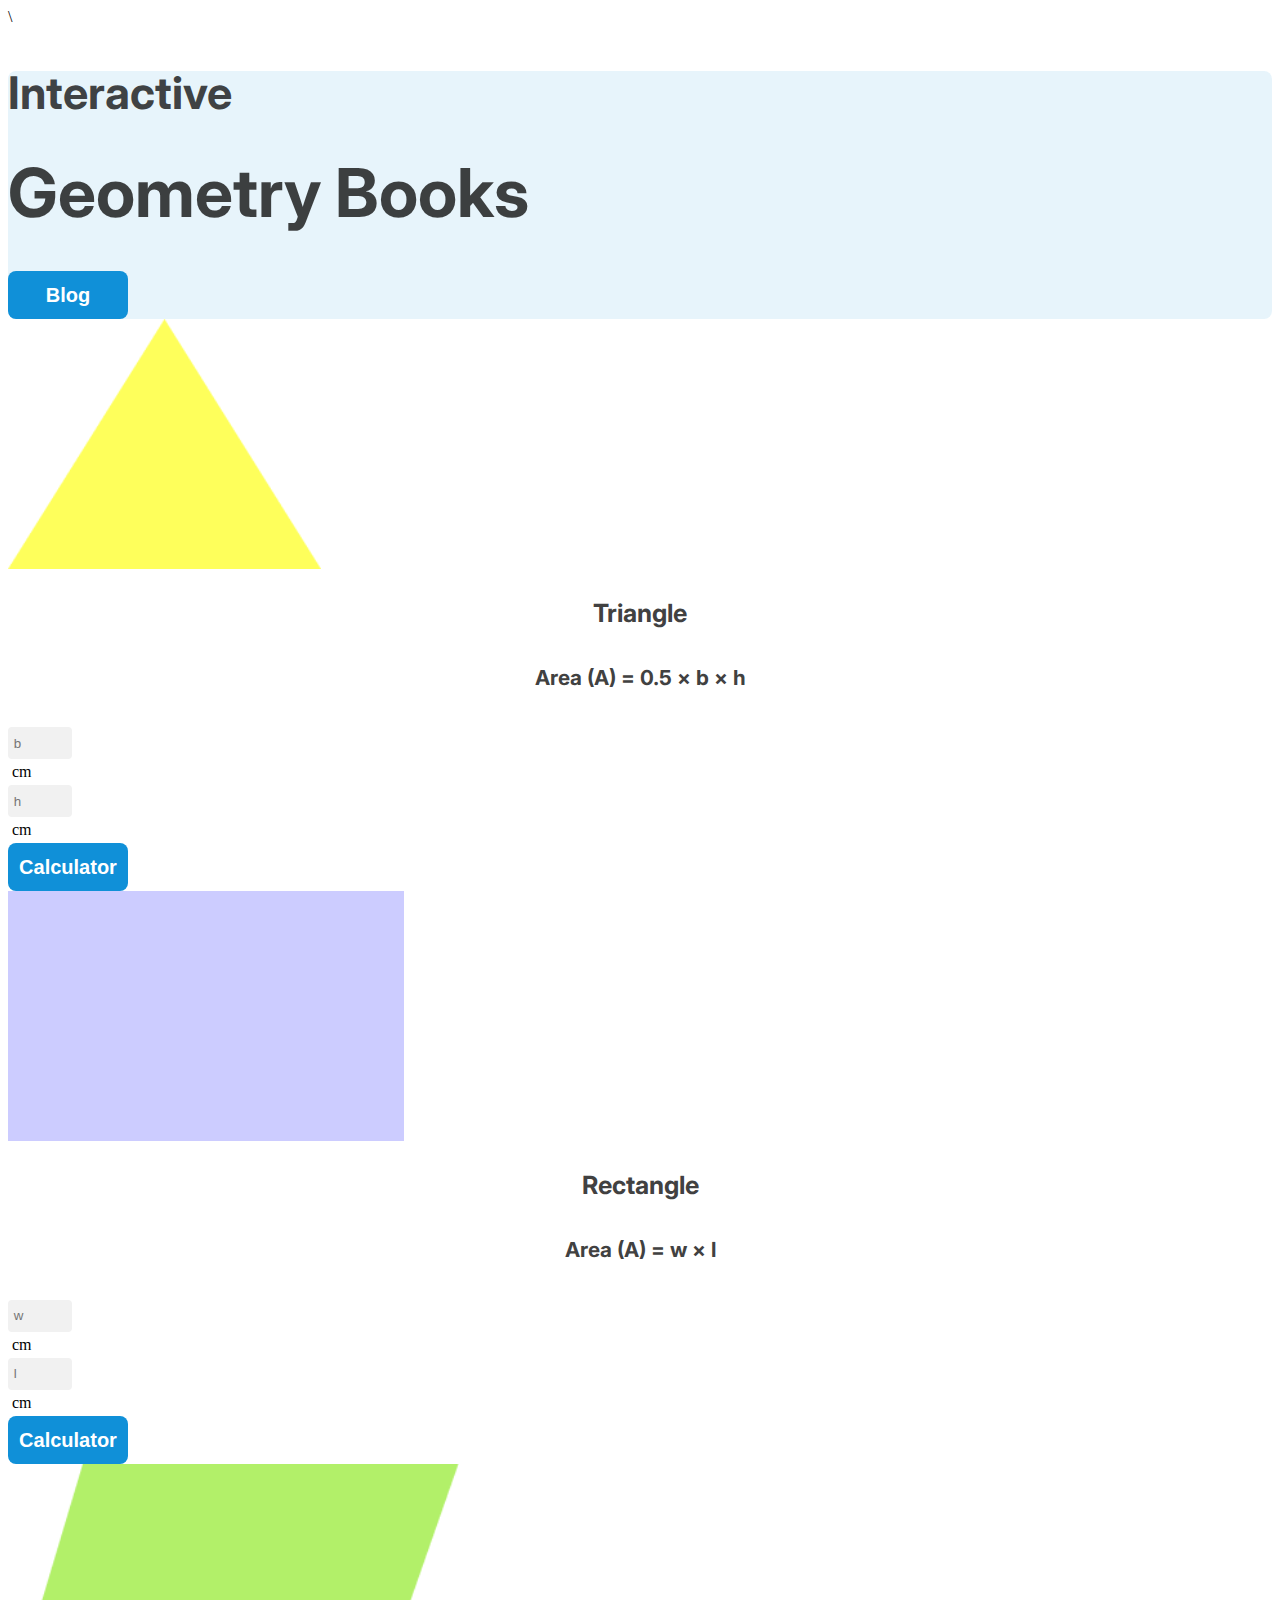
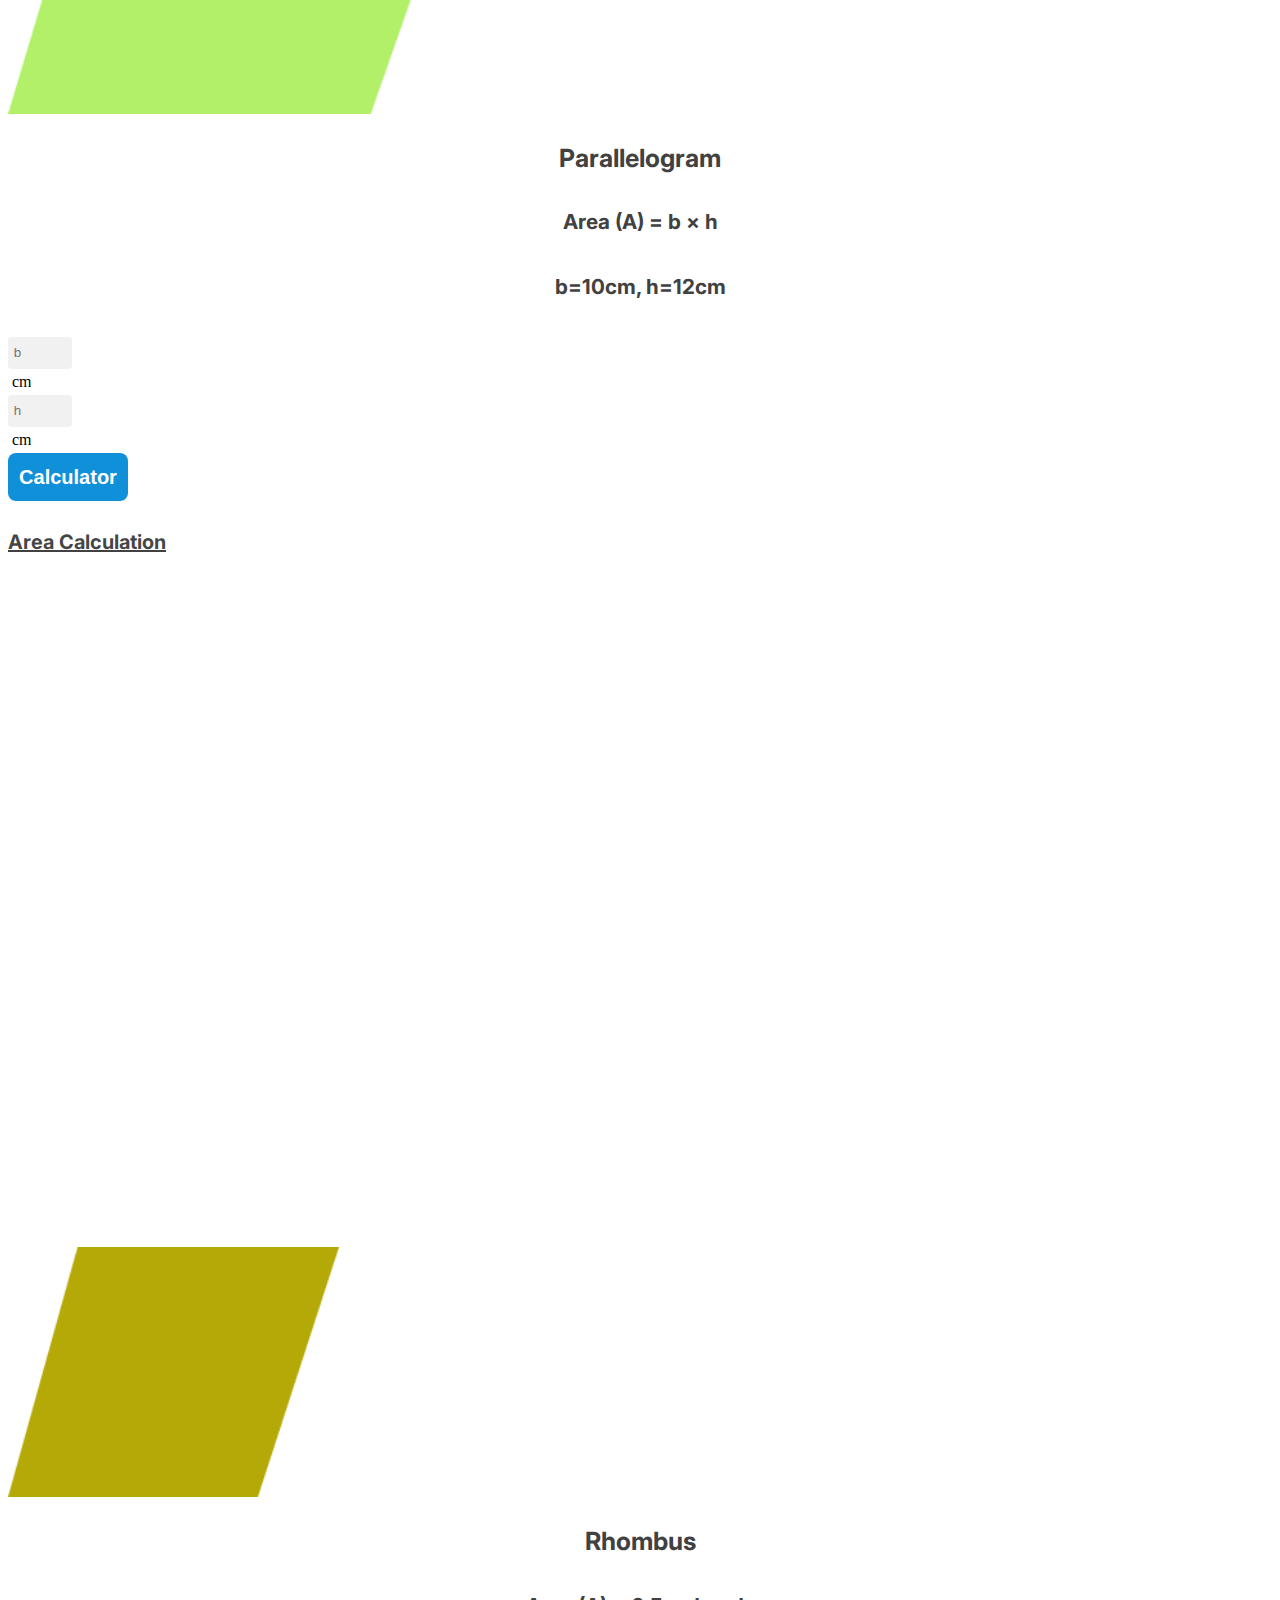
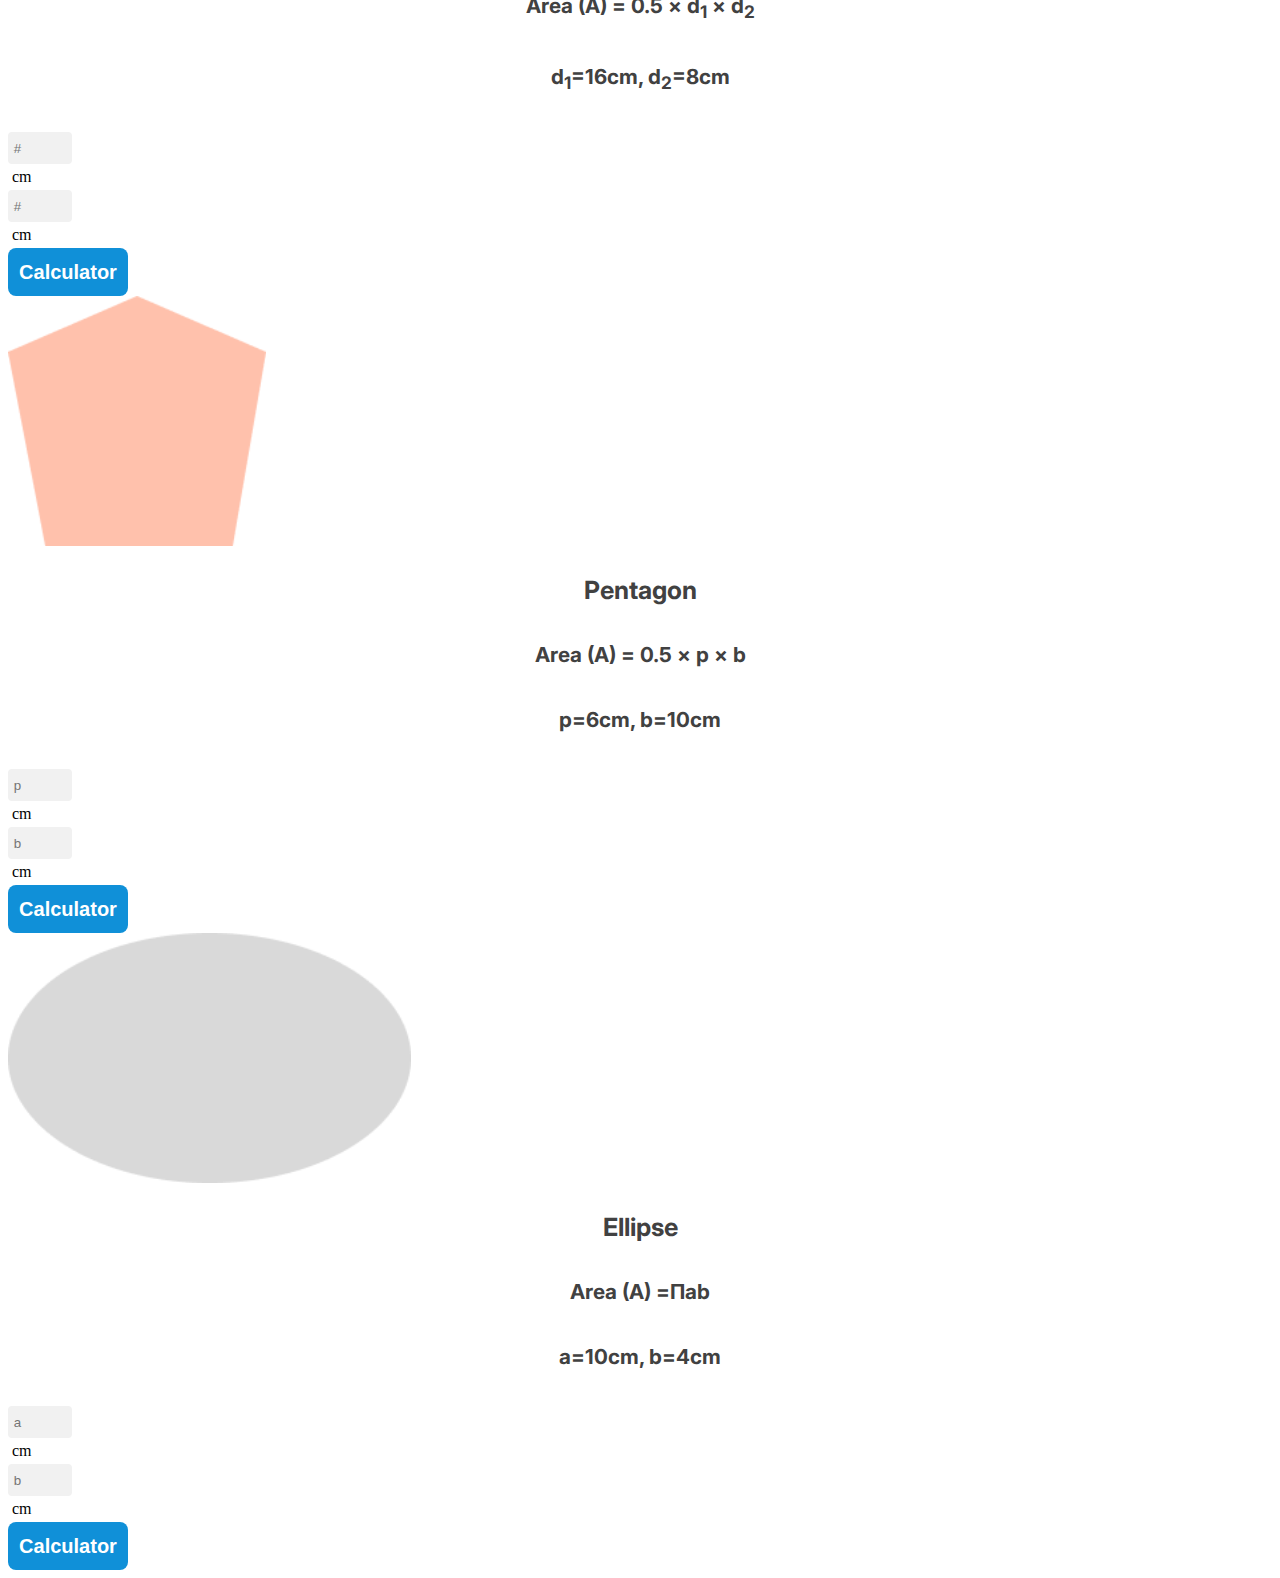
==== commit 17df4d24: "validation check" ====
--- a/index.html
+++ b/index.html
@@ -24,9 +24,9 @@
                 <p>Interactive<p>
                 <h2>Geometry Books</h2>
               </div>
-                <form >
-                <button class="btn-color btn-text-style" type="submit">Blog</button>
-              </form>
+                <!-- <form > -->
+                <button id="btn-submit" class="btn-color btn-text-style" type="text">Blog</button>
+              <!-- </form> -->
             </div>
           </nav>
     </header>
@@ -88,10 +88,9 @@
                 </div>
               </div>
               <!-- calculattion card -->
-              <section class="px-2">
-                <div>
-                    <div>
-                        <div class="card calculation-head">
+              <section>
+                    <div class="col">
+                        <div class="card  calculation-head">
                          <h4 class="text-center ">Area Calculation</h4>
                          <table class="table table-borderless">
                             <tbody  id="calculation">
@@ -103,7 +102,6 @@
                           </table>
                         </div>
                       </div>
-                </div>
               </section>
               <!-- four rhonbus card -->
               <div class="col">
--- a/style.css
+++ b/style.css
@@ -52,7 +52,7 @@
 
 }
 .calculation-head{
-    height: 250px;
+    height: 80vh;
 }
 .calculation-head h4{
     font-family: 'Inter';
